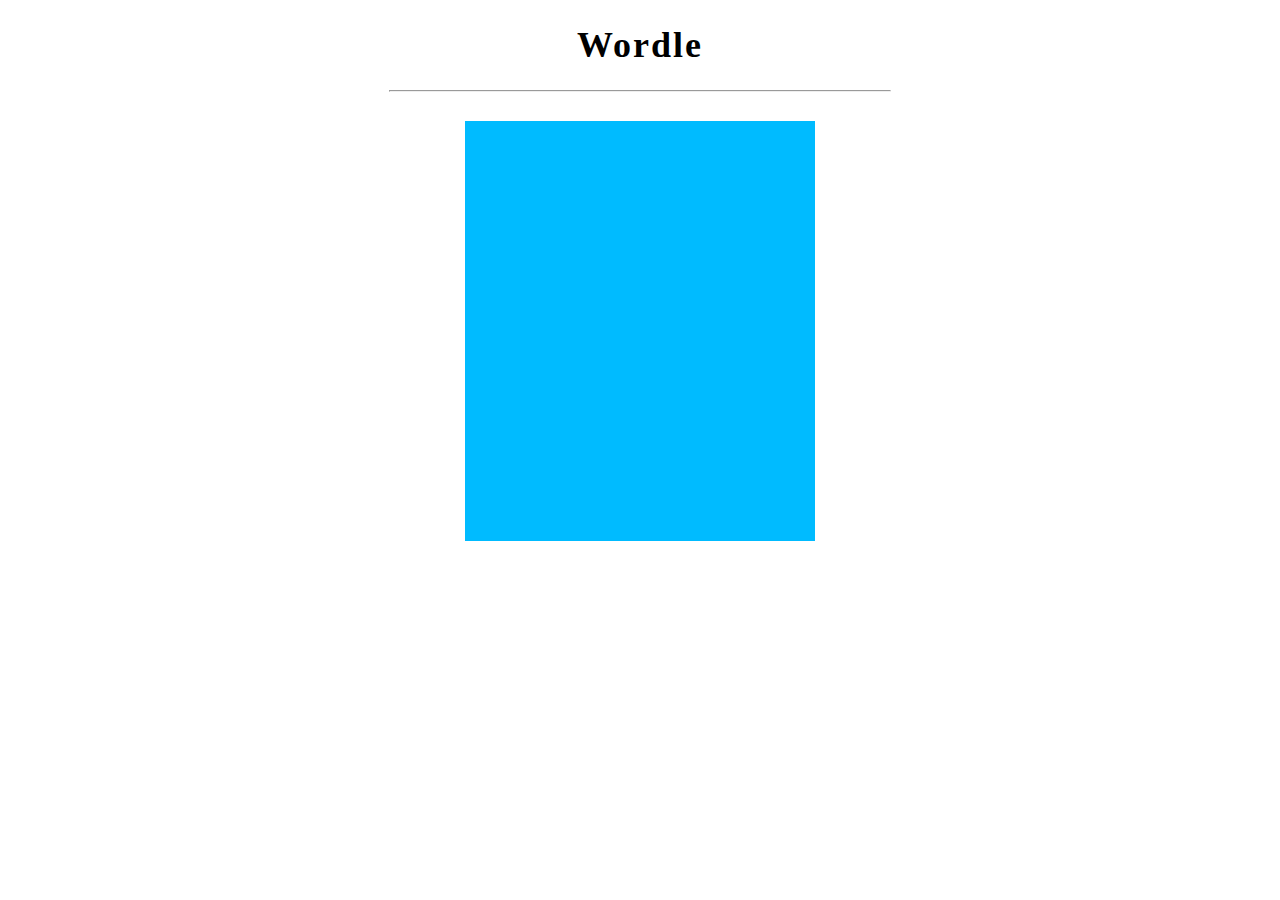
==== index.html @ e4794d08 "styling commit1" ====
<!DOCTYPE html>
<html lang="en">
<head>
    <meta charset="UTF-8">
    <meta http-equiv="X-UA-Compatible" content="IE=edge">
    <meta name="viewport" content="width=device-width, initial-scale=1.0">
    <title>Wordle</title>
    <link rel = "stylesheet" href ="style.css">
    <script href = "script.js"></script> 
</head>
<body>
    <h1 id="title">Wordle</h1>
    <hr>
    <br>
    <div id="board">
    </div>
    <br>
    <h1 id="answer">
    </h1>

</body>
</html>
---- style.css ----
body {
    text-align: center;
}
hr {
    width: 500px;
}
#title {
    font-size: 36px;
    font-weight: bold;
    letter-spacing: 2px;
}
#board {
    width: 350px;
    height: 420px;
    background-color: rgb(0, 187, 255);
    margin: 0 auto;
    margin-top: 3px;
    display: flex;
    flex-wrap: wrap;
}
/*#board {
    width: 350px;
    height: 420px;
    margin: 0 auto;
    margin-top: 3px;
    display: flex;
    flex-wrap: wrap;
}*/
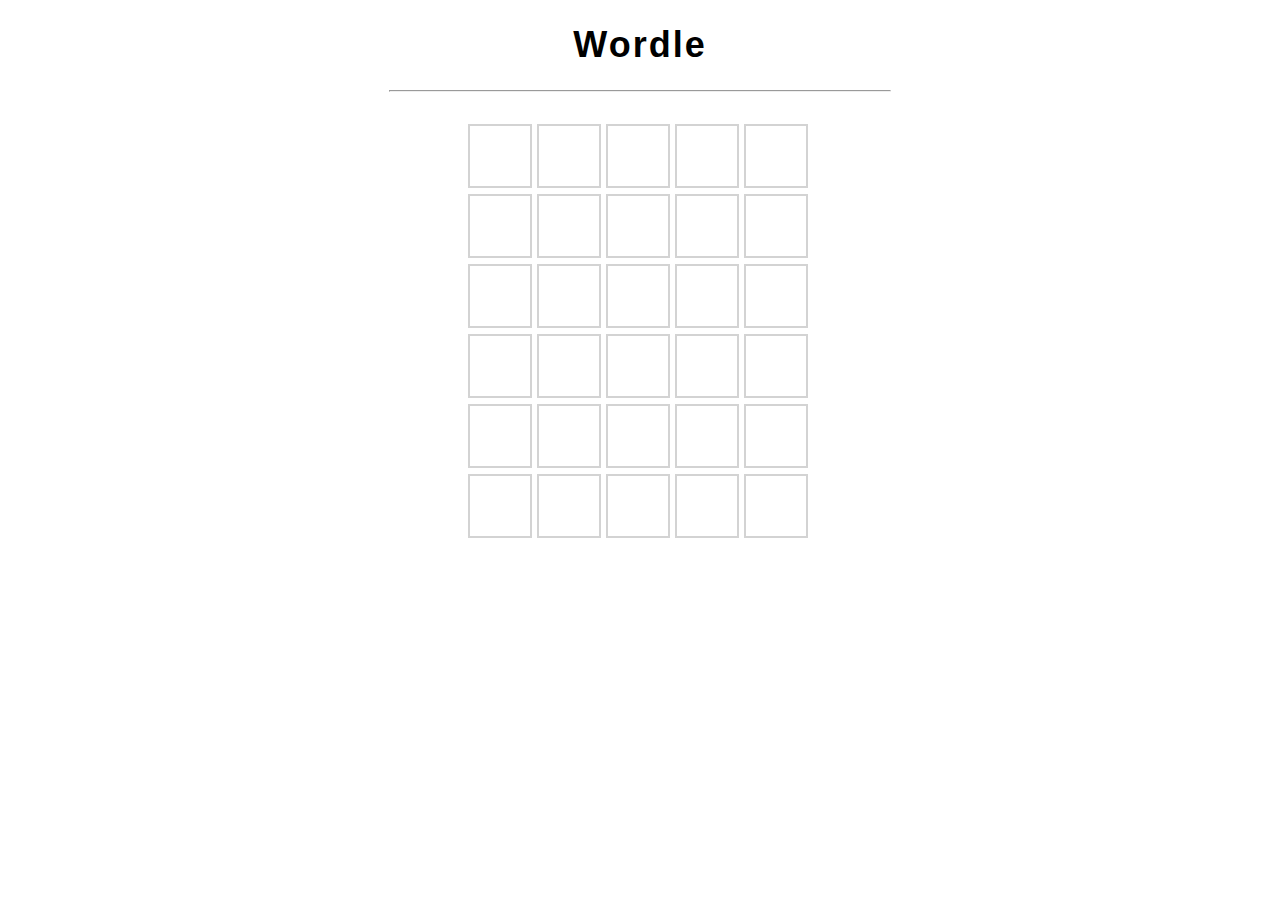
==== commit dc8f05f6: "added initializer function" ====
--- a/index.html
+++ b/index.html
@@ -2,11 +2,11 @@
 <html lang="en">
 <head>
     <meta charset="UTF-8">
-    <meta http-equiv="X-UA-Compatible" content="IE=edge">
+   <meta http-equiv="X-UA-Compatible" content="IE=edge"> 
     <meta name="viewport" content="width=device-width, initial-scale=1.0">
     <title>Wordle</title>
     <link rel = "stylesheet" href ="style.css">
-    <script href = "script.js"></script> 
+    <script src = "script.js"></script> 
 </head>
 <body>
     <h1 id="title">Wordle</h1>
@@ -19,4 +19,5 @@
     </h1>
 
 </body>
-</html>+</html>
+
--- a/style.css
+++ b/style.css
@@ -1,28 +1,57 @@
 body {
+    font-family: Arial, Helvetica, sans-serif;
     text-align: center;
 }
+
 hr {
     width: 500px;
 }
+
 #title {
     font-size: 36px;
     font-weight: bold;
     letter-spacing: 2px;
 }
+
 #board {
-    width: 350px;
-    height: 420px;
-    background-color: rgb(0, 187, 255);
-    margin: 0 auto;
-    margin-top: 3px;
-    display: flex;
-    flex-wrap: wrap;
-}
-/*#board {
     width: 350px;
     height: 420px;
     margin: 0 auto;
     margin-top: 3px;
     display: flex;
     flex-wrap: wrap;
-}*/+}
+
+.tile {
+    /* Box */
+    border: 2px solid lightgray;
+    width: 60px;
+    height: 60px;
+    margin: 2.5px;
+
+    /* Text */
+    color: black;
+    font-size: 36px;
+    font-weight: bold;
+    display: flex;
+    justify-content: center;
+    align-items: center;
+}
+
+.correct {
+    background-color: #00bbff;
+    color: white;
+    border-color: white;
+}
+
+.present {
+    background-color: #ffd500;
+    color: white;
+    border-color: white;
+}
+
+.absent {
+    background-color: #787C7E;
+    color: white;
+    border-color:white;
+}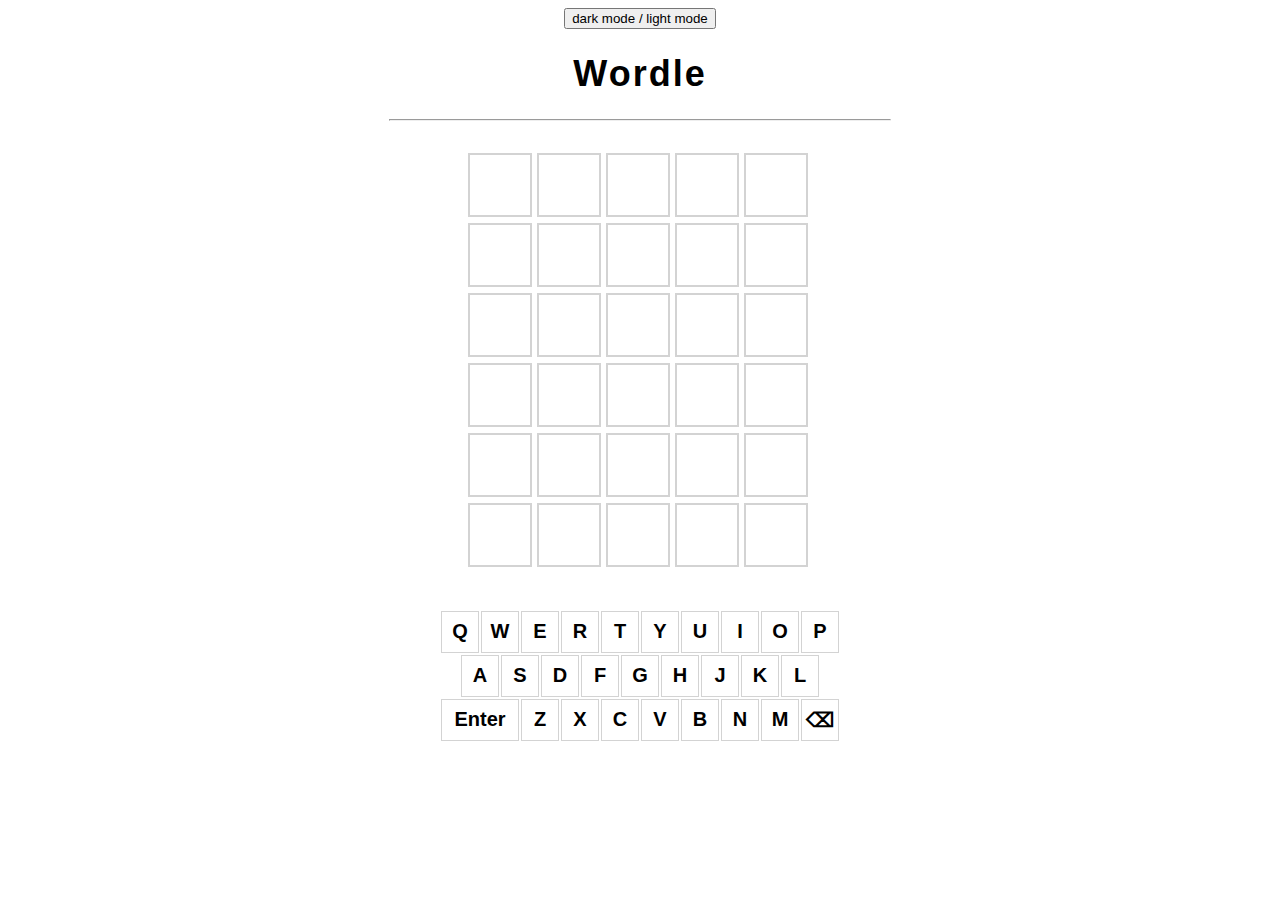
==== commit a196c879: "dark mode added" ====
--- a/index.html
+++ b/index.html
@@ -9,6 +9,7 @@
     <script src = "script.js"></script> 
 </head>
 <body>
+    <button onclick="myFunction()">dark mode / light mode</button>
     <h1 id="title">Wordle</h1>
     <hr>
     <br>
--- a/style.css
+++ b/style.css
@@ -2,17 +2,18 @@
     font-family: Arial, Helvetica, sans-serif;
     text-align: center;
 }
-
+.dark-mode {
+    background-color: black;
+    color: white;
+  }
 hr {
     width: 500px;
 }
-
 #title {
     font-size: 36px;
     font-weight: bold;
     letter-spacing: 2px;
 }
-
 #board {
     width: 350px;
     height: 420px;
@@ -21,15 +22,12 @@
     display: flex;
     flex-wrap: wrap;
 }
-
 .tile {
-    /* Box */
     border: 2px solid lightgray;
     width: 60px;
     height: 60px;
     margin: 2.5px;
 
-    /* Text */
     color: black;
     font-size: 36px;
     font-weight: bold;
@@ -37,21 +35,50 @@
     justify-content: center;
     align-items: center;
 }
-
 .correct {
     background-color: #00bbff;
     color: white;
     border-color: white;
 }
-
 .present {
     background-color: #ffd500;
     color: white;
     border-color: white;
 }
-
 .absent {
     background-color: #787C7E;
     color: white;
     border-color:white;
-}+}
+.keyboard-row {
+    width: 400px;
+   /* align-items: center; */
+    justify-content: center;
+    margin: 0 auto;
+    display: flex;
+    flex-wrap: wrap;
+}
+.key-tile {
+    width: 36px;
+    height: 40px;
+    margin: 1px;
+    border: 1px solid lightgray;
+
+    font-size: 20px;
+    font-weight: bold;
+    display: flex;
+    justify-content: center;
+    align-items: center;
+}
+.enter-key-tile {
+    width: 76px;
+    height: 40px;
+    margin: 1px;
+    border: 1px solid lightgray;
+
+    font-size: 20px;
+    font-weight: bold;
+    display: flex;
+    justify-content: center;
+    align-items: center;
+} 
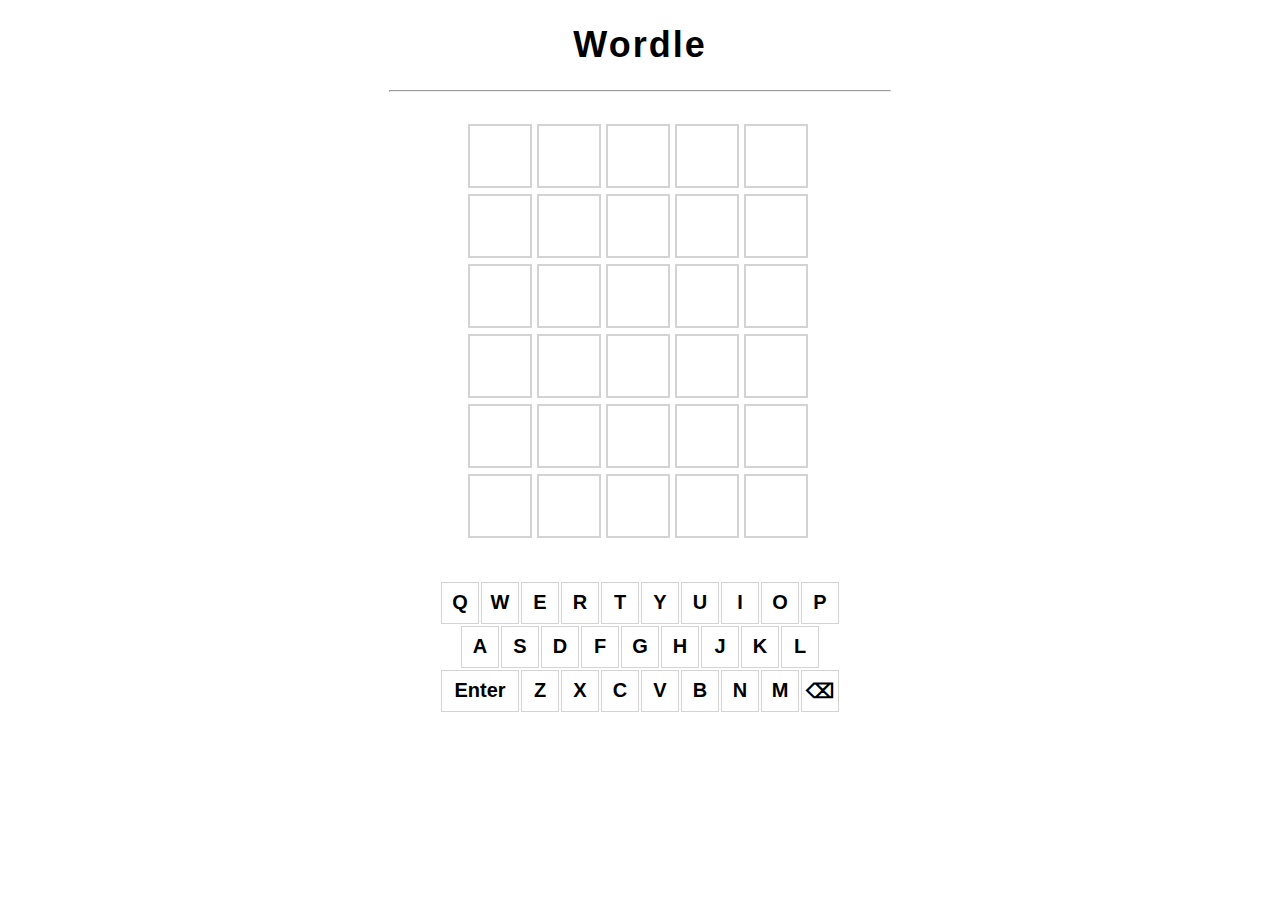
==== commit b3173b71: "dark mode removed lol" ====
--- a/index.html
+++ b/index.html
@@ -9,7 +9,7 @@
     <script src = "script.js"></script> 
 </head>
 <body>
-    <button onclick="myFunction()">dark mode / light mode</button>
+    <!--<button onclick="myFunction()">dark mode / light mode</button>-->
     <h1 id="title">Wordle</h1>
     <hr>
     <br>
